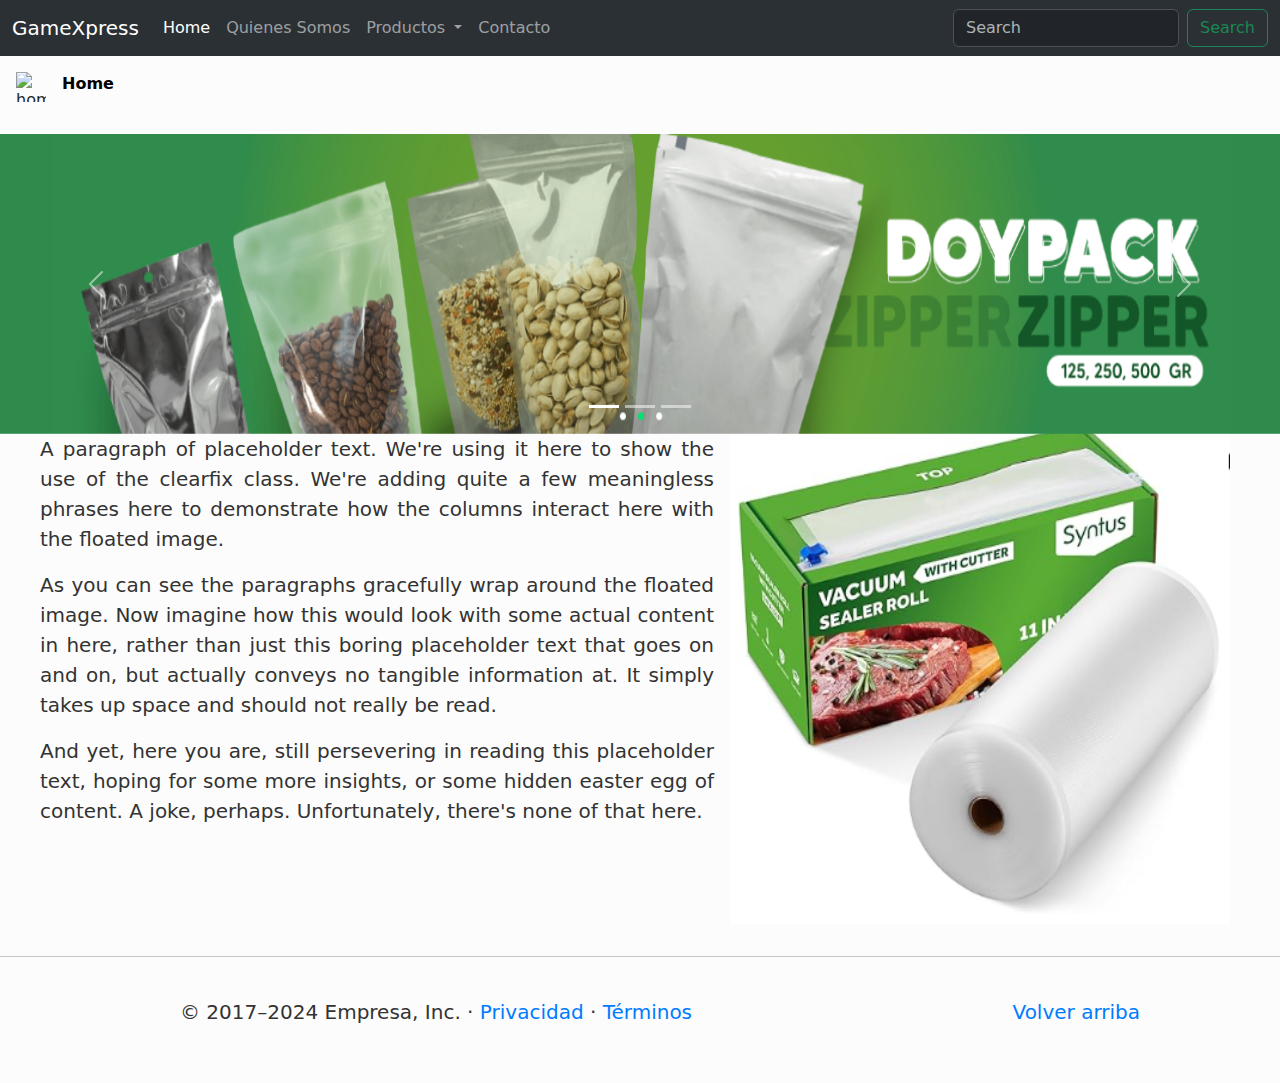
==== index.html @ b20c421d "pagina en bosstrap" ====
<!DOCTYPE html>
<html lang="en">
<head>
    <meta charset="UTF-8">
    <meta name="viewport" content="width=device-width, initial-scale=1.0">
    <title>Web</title>
    <link href="https://cdn.jsdelivr.net/npm/bootstrap@5.3.3/dist/css/bootstrap.min.css" rel="stylesheet" 
    integrity="sha384-QWTKZyjpPEjISv5WaRU9OFeRpok6YctnYmDr5pNlyT2bRjXh0JMhjY6hW+ALEwIH" crossorigin="anonymous">
    <link rel="stylesheet" href="style.css">
</head>

<style>
   body{
    background-color: rgb(252, 252, 252);
   }
</style>
    
    

<body>

    <nav class="navbar navbar-expand-lg bg-body-tertiary" data-bs-theme="dark">
        <div class="container-fluid">
          <a class="navbar-brand" href="#">GameXpress</a>
          <button class="navbar-toggler" type="button" data-bs-toggle="collapse" data-bs-target="#navbarScroll" aria-controls="navbarScroll" aria-expanded="false" aria-label="Toggle navigation">
            <span class="navbar-toggler-icon"></span>
          </button>
          <div class="collapse navbar-collapse" id="navbarScroll">
            <ul class="navbar-nav me-auto my-2 my-lg-0 navbar-nav-scroll" style="--bs-scroll-height: 100px;">
              <li class="nav-item">
                <a class="nav-link active" aria-current="page" href="#">Home</a>
              </li>
              <li class="nav-item">
                <a class="nav-link" href="quines_somos.html">Quienes Somos</a>
              </li>
              <li class="nav-item dropdown">
                <a class="nav-link dropdown-toggle" href="#" role="button" data-bs-toggle="dropdown" aria-expanded="false">
                  Productos
                </a>
                <ul class="dropdown-menu">
                  <li><a class="dropdown-item" href="#">Bolsas</a></li>
                  <li><a class="dropdown-item" href="#">Empaques</a></li>
                  <li><a class="dropdown-item" href="#">Empaques</a></li>
                  <li><hr class="dropdown-divider"></li>
                  <li><a class="dropdown-item" href="#">Precios Domicilios</a></li>
                </ul>
              </li>
              <li class="nav-item">
                <a class="nav-link enable" >Contacto</a>
              </li>
            </ul>
            <form class="d-flex" role="search">
              <input class="form-control me-2" type="search" placeholder="Search" aria-label="Search">
              <button class="btn btn-outline-success" type="submit">Search</button>
            </form>
          </div>
        </div>
    </nav>

    <nav aria-label="breadcrumb">
        <ol class="breadcrumb p-3 rounded-3">
            <img width="30" height="30" src="https://img.icons8.com/ios-glyphs/30/home.png" alt="home"/>
            <a class="link-body-emphasis" href="#">
              <svg class="bi" width="16" height="16"><use xlink:href="#house-door-fill"></use></svg>

            </a>
          </li>
          <li class="breadcrumb-item">
            <a class="link-body-emphasis fw-semibold text-decoration-none" href="#">Home</a>
          </li>
     
        </ol>
      </nav>


        <div class="mover">
            <div id="carouselExampleIndicators" class="carousel slide">
                    <div class="carousel-indicators">
                    <button type="button" data-bs-target="#carouselExampleIndicators" data-bs-slide-to="0" class="active" aria-current="true" aria-label="Slide 1"></button>
                    <button type="button" data-bs-target="#carouselExampleIndicators" data-bs-slide-to="1" aria-label="Slide 2"></button>
                    <button type="button" data-bs-target="#carouselExampleIndicators" data-bs-slide-to="2" aria-label="Slide 3"></button>
                    </div>
                    <div class="carousel-inner">
                    <div class="carousel-item active">
                        <img src="img/1.png" style="height: 300px;" class="d-block w-100" alt="...">
                    </div>
                    <div class="carousel-item">
                        <img src="img/2.png" class="d-block w-100" alt="...">
                    </div>
                    <div class="carousel-item">
                        <img src="img/3.png" class="d-block w-100" alt="...">
                    </div>
                    </div>
                    <button class="carousel-control-prev" type="button" data-bs-target="#carouselExampleIndicators" data-bs-slide="prev">
                    <span class="carousel-control-prev-icon" aria-hidden="true"></span>
                    <span class="visually-hidden">Previous</span>
                    </button>
                    <button class="carousel-control-next" type="button" data-bs-target="#carouselExampleIndicators" data-bs-slide="next">
                    <span class="carousel-control-next-icon" aria-hidden="true"></span>
                    <span class="visually-hidden">Next</span>
                    </button>
            </div>

        </div>
       <style>
        .visually-hidden{
            color: black;  
        } 

        p{
          font-size: 20px;
          line-height: 1.5;
     
          margin-left: 40px;
          text-align: justify; 
         }
       </style>


        <div class="clearfix">
            <img src="img/a.png" class="col-md-6 float-md-end mb-3 ms-md-3" style="height: 500px; width: 500px;
            margin-top: -10px; margin-right: 50px;" alt="...">
        <div>
            <p >
              A paragraph of placeholder text. We're using it here to show the use of the clearfix class. We're adding quite a few meaningless phrases here to demonstrate how the columns interact here with the floated image.
            </p>

            <p>
              As you can see the paragraphs gracefully wrap around the floated image. Now imagine how this would look with some actual content in here, rather than just this boring placeholder text that goes on and on, but actually conveys no tangible information at. It simply takes up space and should not really be read.
            </p>

            <p>
              And yet, here you are, still persevering in reading this placeholder text, hoping for some more insights, or some hidden easter egg of content. A joke, perhaps. Unfortunately, there's none of that here.
            </p>
        </div>
      </div>
     
        
              <hr class="featurette-divider">
              
    <!-- PIE DE PÁGINA -->
    <footer class="container">
        <p class="float-end"><a href="#">Volver arriba</a></p>
        <p>© 2017–2024 Empresa, Inc. · <a href="#">Privacidad</a> · <a href="#">Términos</a></p>
      </footer>
     


    <script src="https://cdn.jsdelivr.net/npm/bootstrap@5.3.3/dist/js/bootstrap.bundle.min.js" integrity="sha384-YvpcrYf0tY3lHB60NNkmXc5s9fDVZLESaAA55NDzOxhy9GkcIdslK1eN7N6jIeHz" crossorigin="anonymous"></script>
</body>
</html>
---- style.css ----
body {
    margin: 0;
    padding: 0;

}

.container {
    width: 80%;
    margin: 20px auto;
}

h2 {
    text-align: center;
    margin-bottom: 20px;
    color: #333;
    font-family: Arial, sans-serif;
}

.articulos {
    display: flex;
    justify-content: space-between;
    flex-wrap: wrap;
}

.articulo {
    background-color: #fff;
    border: 1px solid #ddd;
    width: 23%;
    margin-bottom: 20px;
    box-shadow: 0 0 10px rgba(0, 0, 0, 0.1);
    text-align: center;
    padding: 15px;
    box-sizing: border-box;
    font-family: Arial, sans-serif;
}

.articulo img {
    max-width: 100%;
    height: auto;
    margin-bottom: 10px;
}

h3 {
    font-size: 16px;
    color: #333;
    margin-bottom: 10px;
}

.etiqueta, .precio {
    display: inline-block;
    background-color: #00b7ff;
    color: #fff;
    padding: 5px 10px;
    border-radius: 3px;
    font-size: 12px;
    margin-bottom: 10px;
}

p {
    font-size: 14px;
    color: #333;
}

.etiqueta {
    background-color: #00b7ff;
}

.precio {
    background-color: #fff;
    color: #333;
    font-weight: bold;
}
.mover{
    justify-content: center;
    align-items: center;
  }



  .featurette {
    display: flex;
    flex-wrap: wrap;
    margin-bottom: 40px;
    max-width: 1200px;
    margin-left: auto;
    margin-right: auto;
    padding: 20px;
  }

  .featurette-heading {
    font-size: 1.5rem;
    margin-bottom: 20px;
  }

  .lead {
    font-size: 1.2rem;
    margin-bottom: 20px;
  }

  .featurette-image {
    max-width: 100%;
    height: auto;
  }

  @media (max-width: 768px) {
    .featurette {
      flex-direction: column;
      align-items: center;
    }

    .col-md-7, .col-md-5 {
      width: 100%;
      text-align: center;
    }
  }

  footer {
    text-align: center;
    padding: 20px 0;
  }

  footer a {
    color: #007bff;
    text-decoration: none;
  }
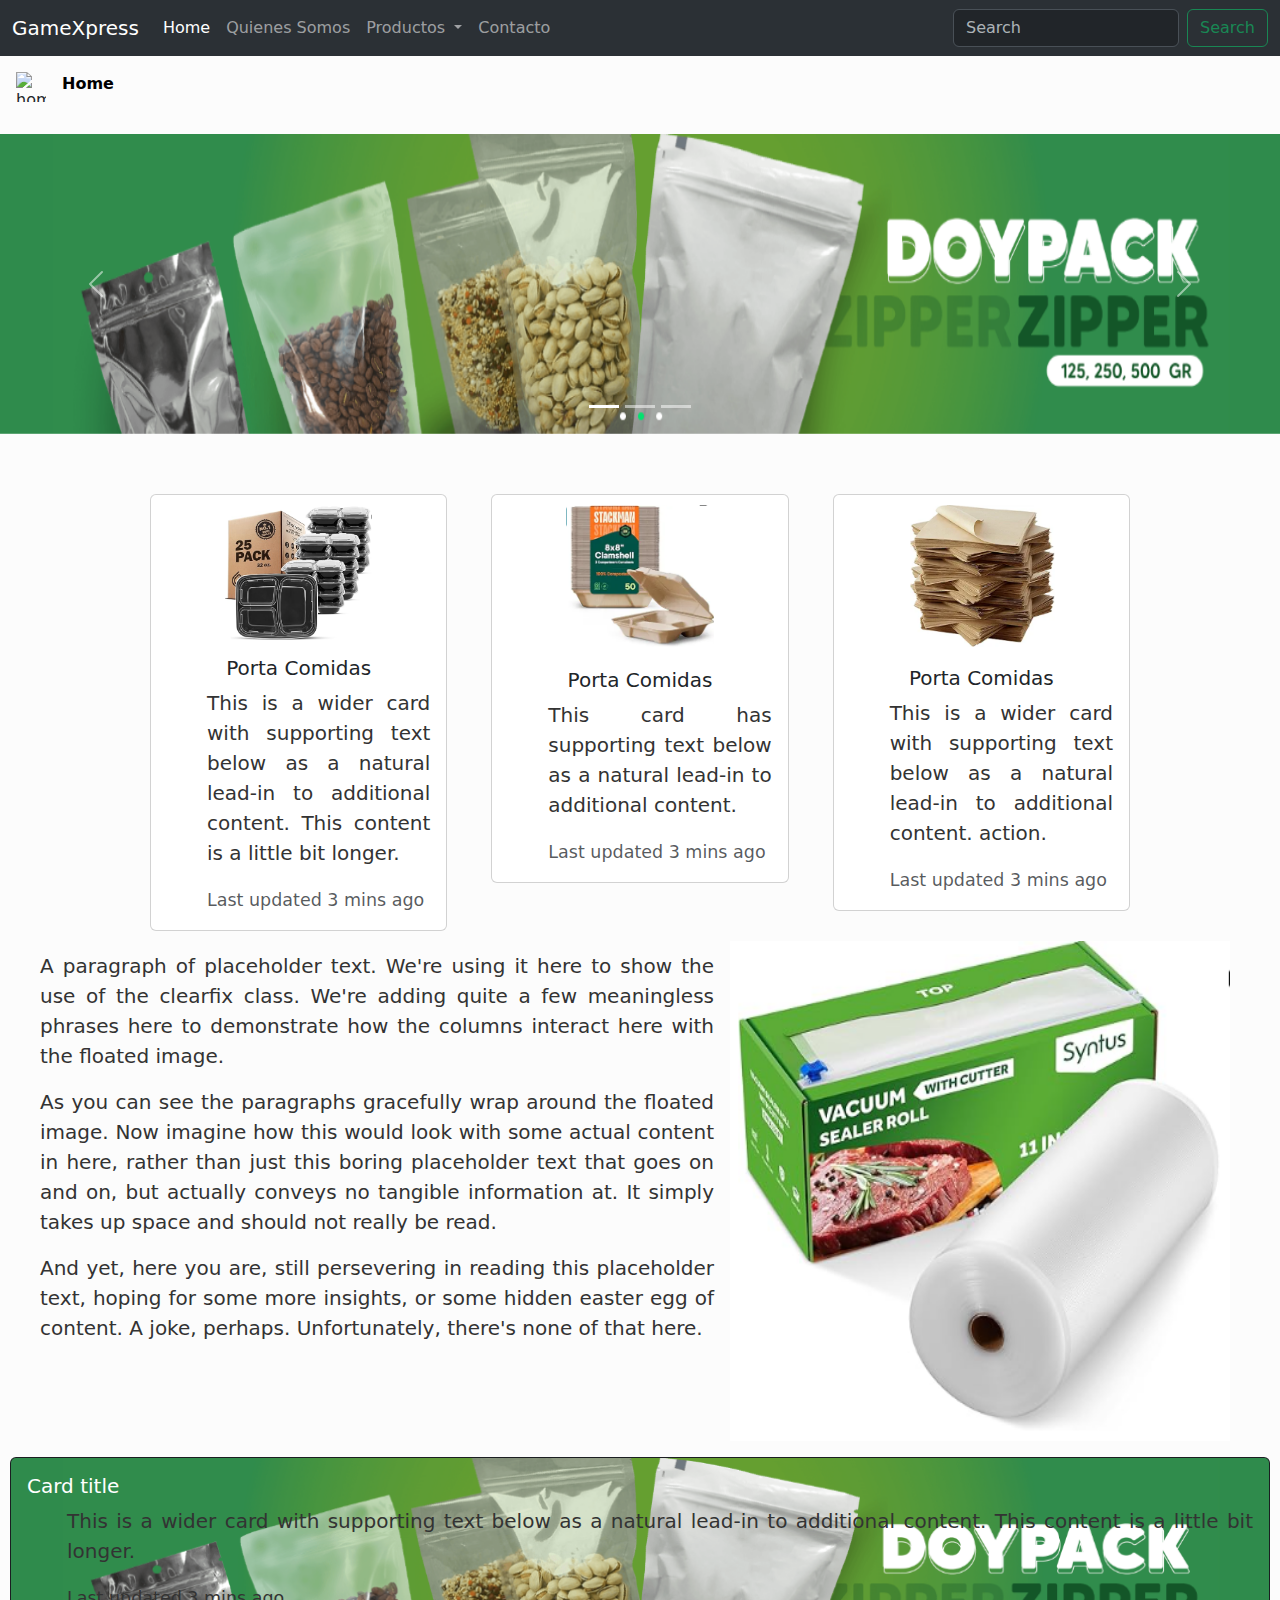
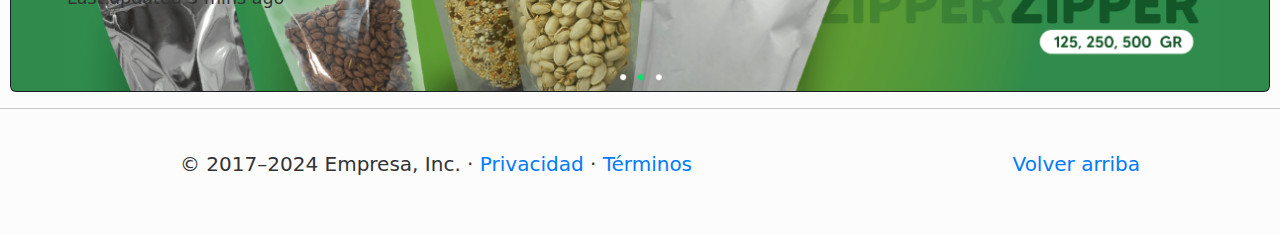
==== commit 7ccc529a: "Añadiendo sesiones" ====
--- a/index.html
+++ b/index.html
@@ -115,6 +115,43 @@
           text-align: justify; 
          }
        </style>
+<div class="container">  
+  <div class="row">    
+    <div class="col-md-4"> <!-- Tarjeta 1 -->
+      <div class="card text-center" style="margin-top: 40px; margin-left: 10px; margin-right: 10px;">
+        <img src="img/Screenshot_1.png" class="card-img-top mx-auto" style="width: 50%; margin-top: 10px;" alt="...">
+        <div class="card-body">
+          <h5 class="card-title">Porta Comidas</h5>
+          <p class="card-text">This is a wider card with supporting text below as a natural lead-in to additional content. This content is a little bit longer.</p>
+          <p class="card-text"><small class="text-body-secondary">Last updated 3 mins ago</small></p>
+        </div>
+      </div>
+    </div>
+
+    <div class="col-md-4"> <!-- Tarjeta 2 -->
+      <div class="card text-center" style="margin-top: 40px; margin-left: 10px; margin-right: 10px;">
+        <img src="img/Screenshot_2.png" class="card-img-top mx-auto" style="width: 50%; margin-top: 10px;" alt="...">
+        <div class="card-body">
+          <h5 class="card-title">Porta Comidas</h5>
+          <p class="card-text">This card has supporting text below as a natural lead-in to additional content.</p>
+          <p class="card-text"><small class="text-body-secondary">Last updated 3 mins ago</small></p>
+        </div>
+      </div>
+    </div>
+
+    <div class="col-md-4"> <!-- Tarjeta 3 -->
+      <div class="card text-center" style="margin-top: 40px; margin-left: 10px; margin-right: 10px;">
+        <img src="img/Screenshot_3.png" class="card-img-top mx-auto" style="width: 50%; margin-top: 10px;" alt="...">
+        <div class="card-body">
+          <h5 class="card-title">Porta Comidas</h5>
+          <p class="card-text">This is a wider card with supporting text below as a natural lead-in to additional content. action.</p>
+          <p class="card-text"><small class="text-body-secondary">Last updated 3 mins ago</small></p>
+        </div>
+      </div>
+    </div>
+
+  </div> 
+</div>
 
 
         <div class="clearfix">
@@ -134,7 +171,14 @@
             </p>
         </div>
       </div>
-     
+      <div class="card text-bg-dark" style="margin-left: 10px; margin-right: 10px;">
+        <img src="img/1.png" class="card-img" alt="...">
+        <div class="card-img-overlay">
+          <h5 class="card-title">Card title</h5>
+          <p class="card-text">This is a wider card with supporting text below as a natural lead-in to additional content. This content is a little bit longer.</p>
+          <p class="card-text"><small>Last updated 3 mins ago</small></p>
+        </div>
+      </div>
         
               <hr class="featurette-divider">
               
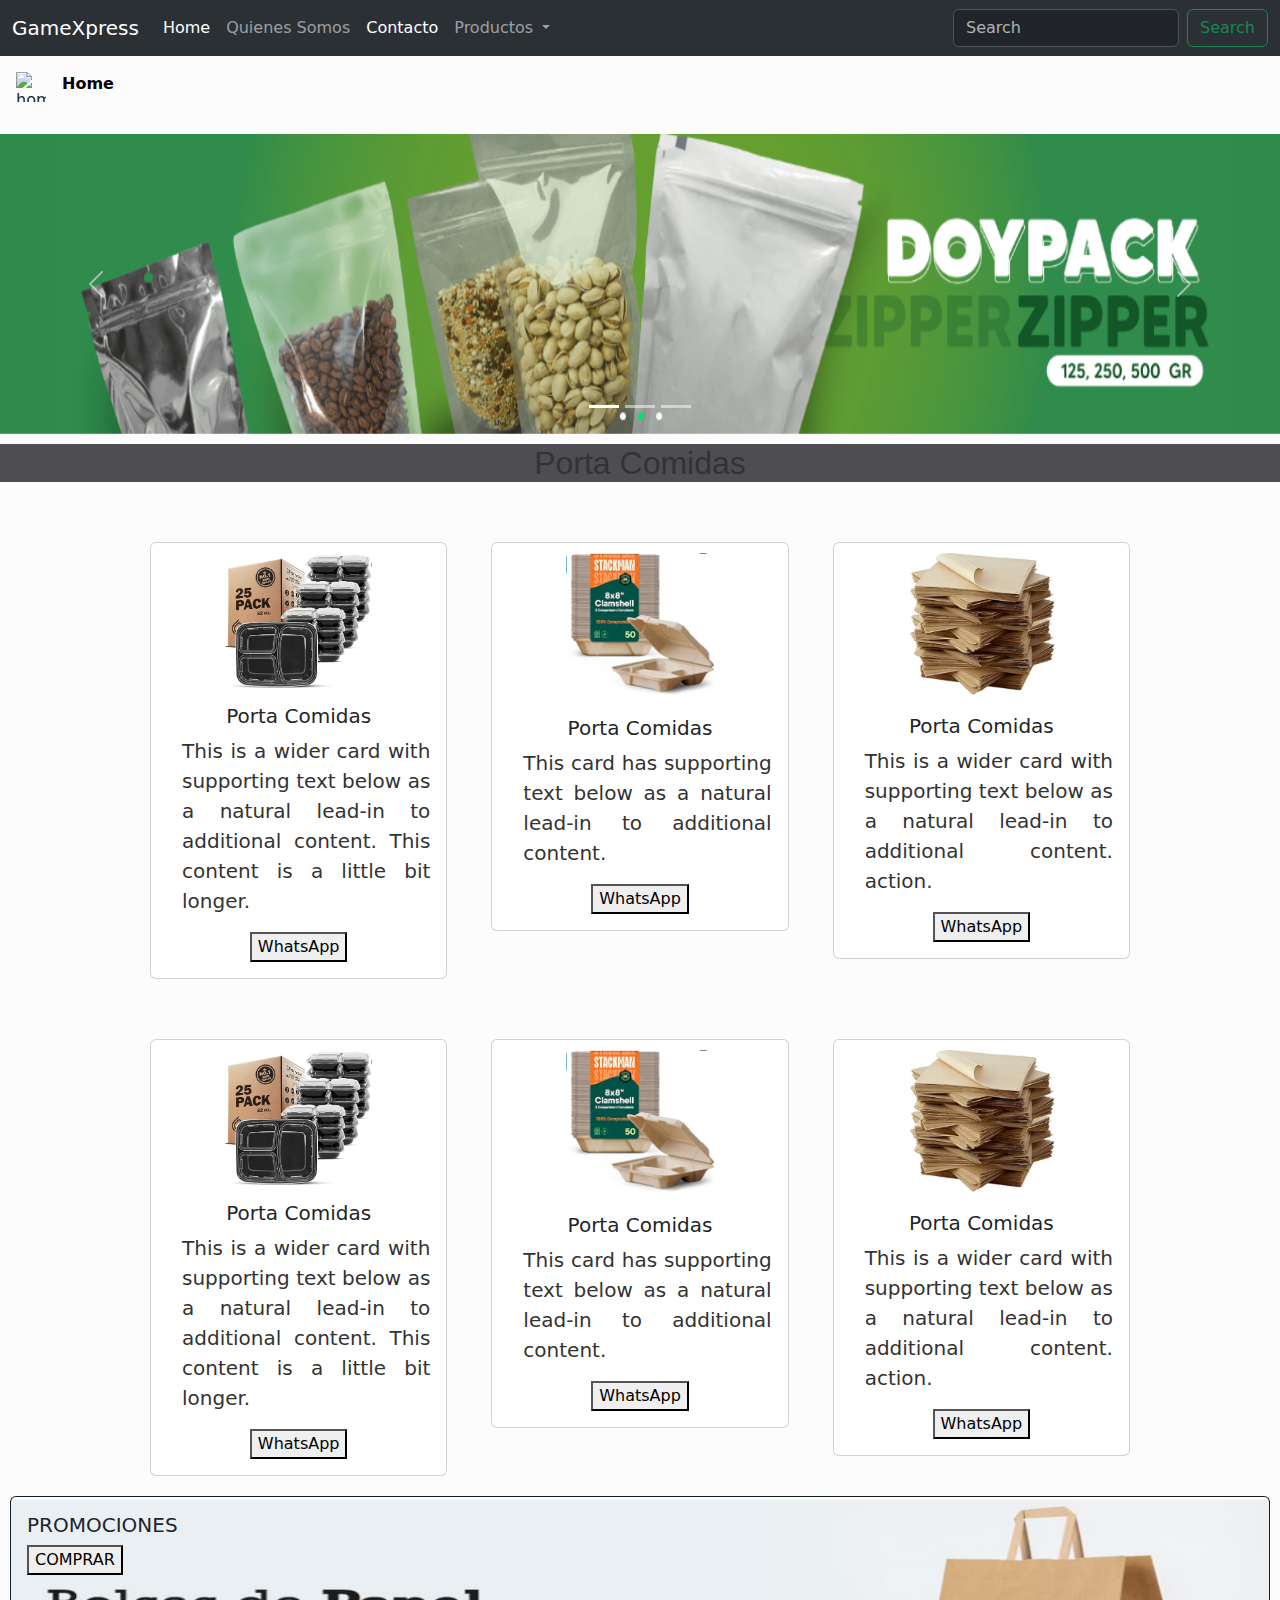
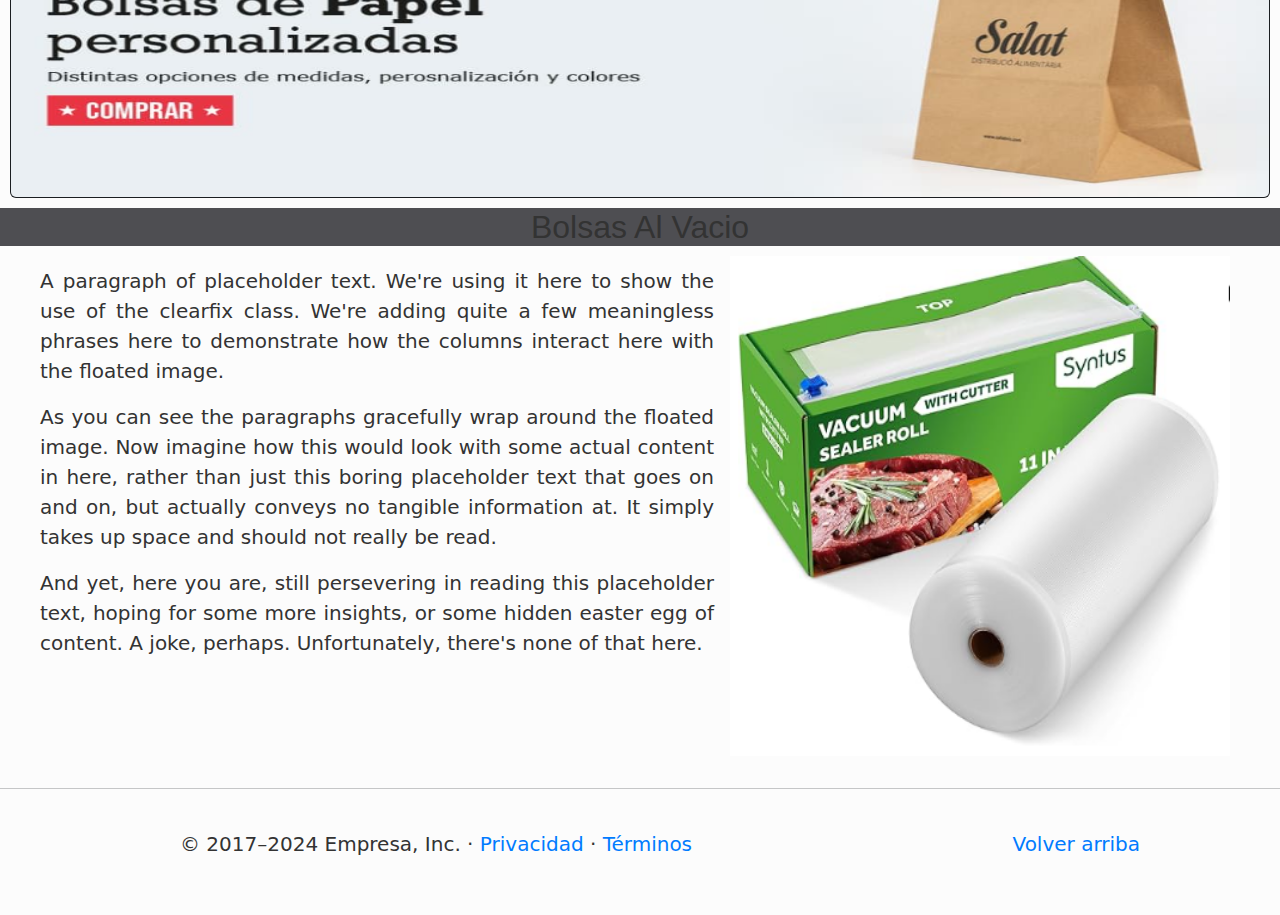
==== commit b5c4a934: "Nuevos Modulos" ====
--- a/index.html
+++ b/index.html
@@ -33,6 +33,9 @@
               <li class="nav-item">
                 <a class="nav-link" href="quines_somos.html">Quienes Somos</a>
               </li>
+              <li class="nav-item">
+                 <a class="nav-link active" aria-current="page" href="contacto.html">Contacto<a>
+               </li>
               <li class="nav-item dropdown">
                 <a class="nav-link dropdown-toggle" href="#" role="button" data-bs-toggle="dropdown" aria-expanded="false">
                   Productos
@@ -45,9 +48,7 @@
                   <li><a class="dropdown-item" href="#">Precios Domicilios</a></li>
                 </ul>
               </li>
-              <li class="nav-item">
-                <a class="nav-link enable" >Contacto</a>
-              </li>
+              
             </ul>
             <form class="d-flex" role="search">
               <input class="form-control me-2" type="search" placeholder="Search" aria-label="Search">
@@ -115,15 +116,20 @@
           text-align: justify; 
          }
        </style>
+
+<h2 style=" background-color: rgb(78, 78, 82); margin-top: 10px;">Porta Comidas </h2>
+
 <div class="container">  
   <div class="row">    
     <div class="col-md-4"> <!-- Tarjeta 1 -->
+
+  
       <div class="card text-center" style="margin-top: 40px; margin-left: 10px; margin-right: 10px;">
         <img src="img/Screenshot_1.png" class="card-img-top mx-auto" style="width: 50%; margin-top: 10px;" alt="...">
         <div class="card-body">
           <h5 class="card-title">Porta Comidas</h5>
-          <p class="card-text">This is a wider card with supporting text below as a natural lead-in to additional content. This content is a little bit longer.</p>
-          <p class="card-text"><small class="text-body-secondary">Last updated 3 mins ago</small></p>
+          <p class="card-text" style="text-align: justify; margin-left: 15px;">This is a wider card with supporting text below as a natural lead-in to additional content. This content is a little bit longer.</p>
+        <button type="button">WhatsApp</button>
         </div>
       </div>
     </div>
@@ -133,8 +139,8 @@
         <img src="img/Screenshot_2.png" class="card-img-top mx-auto" style="width: 50%; margin-top: 10px;" alt="...">
         <div class="card-body">
           <h5 class="card-title">Porta Comidas</h5>
-          <p class="card-text">This card has supporting text below as a natural lead-in to additional content.</p>
-          <p class="card-text"><small class="text-body-secondary">Last updated 3 mins ago</small></p>
+          <p class="card-text" style="text-align: justify; margin-left: 15px;">This card has supporting text below as a natural lead-in to additional content.</p>
+          <button type="button">WhatsApp</button>
         </div>
       </div>
     </div>
@@ -144,8 +150,8 @@
         <img src="img/Screenshot_3.png" class="card-img-top mx-auto" style="width: 50%; margin-top: 10px;" alt="...">
         <div class="card-body">
           <h5 class="card-title">Porta Comidas</h5>
-          <p class="card-text">This is a wider card with supporting text below as a natural lead-in to additional content. action.</p>
-          <p class="card-text"><small class="text-body-secondary">Last updated 3 mins ago</small></p>
+          <p class="card-text" style="text-align: justify; margin-left: 15px;">This is a wider card with supporting text below as a natural lead-in to additional content. action.</p>
+          <button type="button">WhatsApp</button>
         </div>
       </div>
     </div>
@@ -153,6 +159,59 @@
   </div> 
 </div>
 
+
+<div class="container">  
+  <div class="row">    
+    <div class="col-md-4"> <!-- Tarjeta 1 -->
+
+  
+      <div class="card text-center" style="margin-top: 40px; margin-left: 10px; margin-right: 10px;">
+        <img src="img/Screenshot_1.png" class="card-img-top mx-auto" style="width: 50%; margin-top: 10px;" alt="...">
+        <div class="card-body">
+          <h5 class="card-title">Porta Comidas</h5>
+          <p class="card-text" style="text-align: justify; margin-left: 15px;">This is a wider card with supporting text below as a natural lead-in to additional content. This content is a little bit longer.</p>
+        <button type="button">WhatsApp</button>
+        </div>
+      </div>
+    </div>
+
+    <div class="col-md-4"> <!-- Tarjeta 2 -->
+      <div class="card text-center" style="margin-top: 40px; margin-left: 10px; margin-right: 10px;">
+        <img src="img/Screenshot_2.png" class="card-img-top mx-auto" style="width: 50%; margin-top: 10px;" alt="...">
+        <div class="card-body">
+          <h5 class="card-title">Porta Comidas</h5>
+          <p class="card-text" style="text-align: justify; margin-left: 15px;">This card has supporting text below as a natural lead-in to additional content.</p>
+          <button type="button">WhatsApp</button>
+        </div>
+      </div>
+    </div>
+
+    <div class="col-md-4"> <!-- Tarjeta 3 -->
+      <div class="card text-center" style="margin-top: 40px; margin-left: 10px; margin-right: 10px;">
+        <img src="img/Screenshot_3.png" class="card-img-top mx-auto" style="width: 50%; margin-top: 10px;" alt="...">
+        <div class="card-body">
+          <h5 class="card-title">Porta Comidas</h5>
+          <p class="card-text" style="text-align: justify; margin-left: 15px;">This is a wider card with supporting text below as a natural lead-in to additional content. action.</p>
+          <button type="button">WhatsApp</button>
+        </div>
+      </div>
+    </div>
+
+  </div> 
+</div>
+
+<div class="card text-bg-dark" style="margin-left: 10px; margin-right: 10px; ">
+  <img src="img/Opera Instantánea_2024-10-12_222452_bolsas-de-papel.es.png" style="height: 300px;" class="card-img" alt="...">
+  <div class="card-img-overlay">
+    <h5 class="card-title text-dark">PROMOCIONES</h5>
+   <button type="button">COMPRAR</button>
+  <!-- <p class="card-text">This is a wider card with supporting text below as a natural lead-in to additional content. This content is a little bit longer.</p>
+    <p class="card-text text-dark"><small>Last updated 3 mins ago</small></p> --> 
+  </div>
+</div>
+
+
+<h2 style=" background-color: rgb(78, 78, 82); margin-top: 10px;">Bolsas Al Vacio</h2>
 
         <div class="clearfix">
             <img src="img/a.png" class="col-md-6 float-md-end mb-3 ms-md-3" style="height: 500px; width: 500px;
@@ -171,16 +230,9 @@
             </p>
         </div>
       </div>
-      <div class="card text-bg-dark" style="margin-left: 10px; margin-right: 10px;">
-        <img src="img/1.png" class="card-img" alt="...">
-        <div class="card-img-overlay">
-          <h5 class="card-title">Card title</h5>
-          <p class="card-text">This is a wider card with supporting text below as a natural lead-in to additional content. This content is a little bit longer.</p>
-          <p class="card-text"><small>Last updated 3 mins ago</small></p>
-        </div>
-      </div>
+     
         
-              <hr class="featurette-divider">
+       <hr class="featurette-divider">
               
     <!-- PIE DE PÁGINA -->
     <footer class="container">
